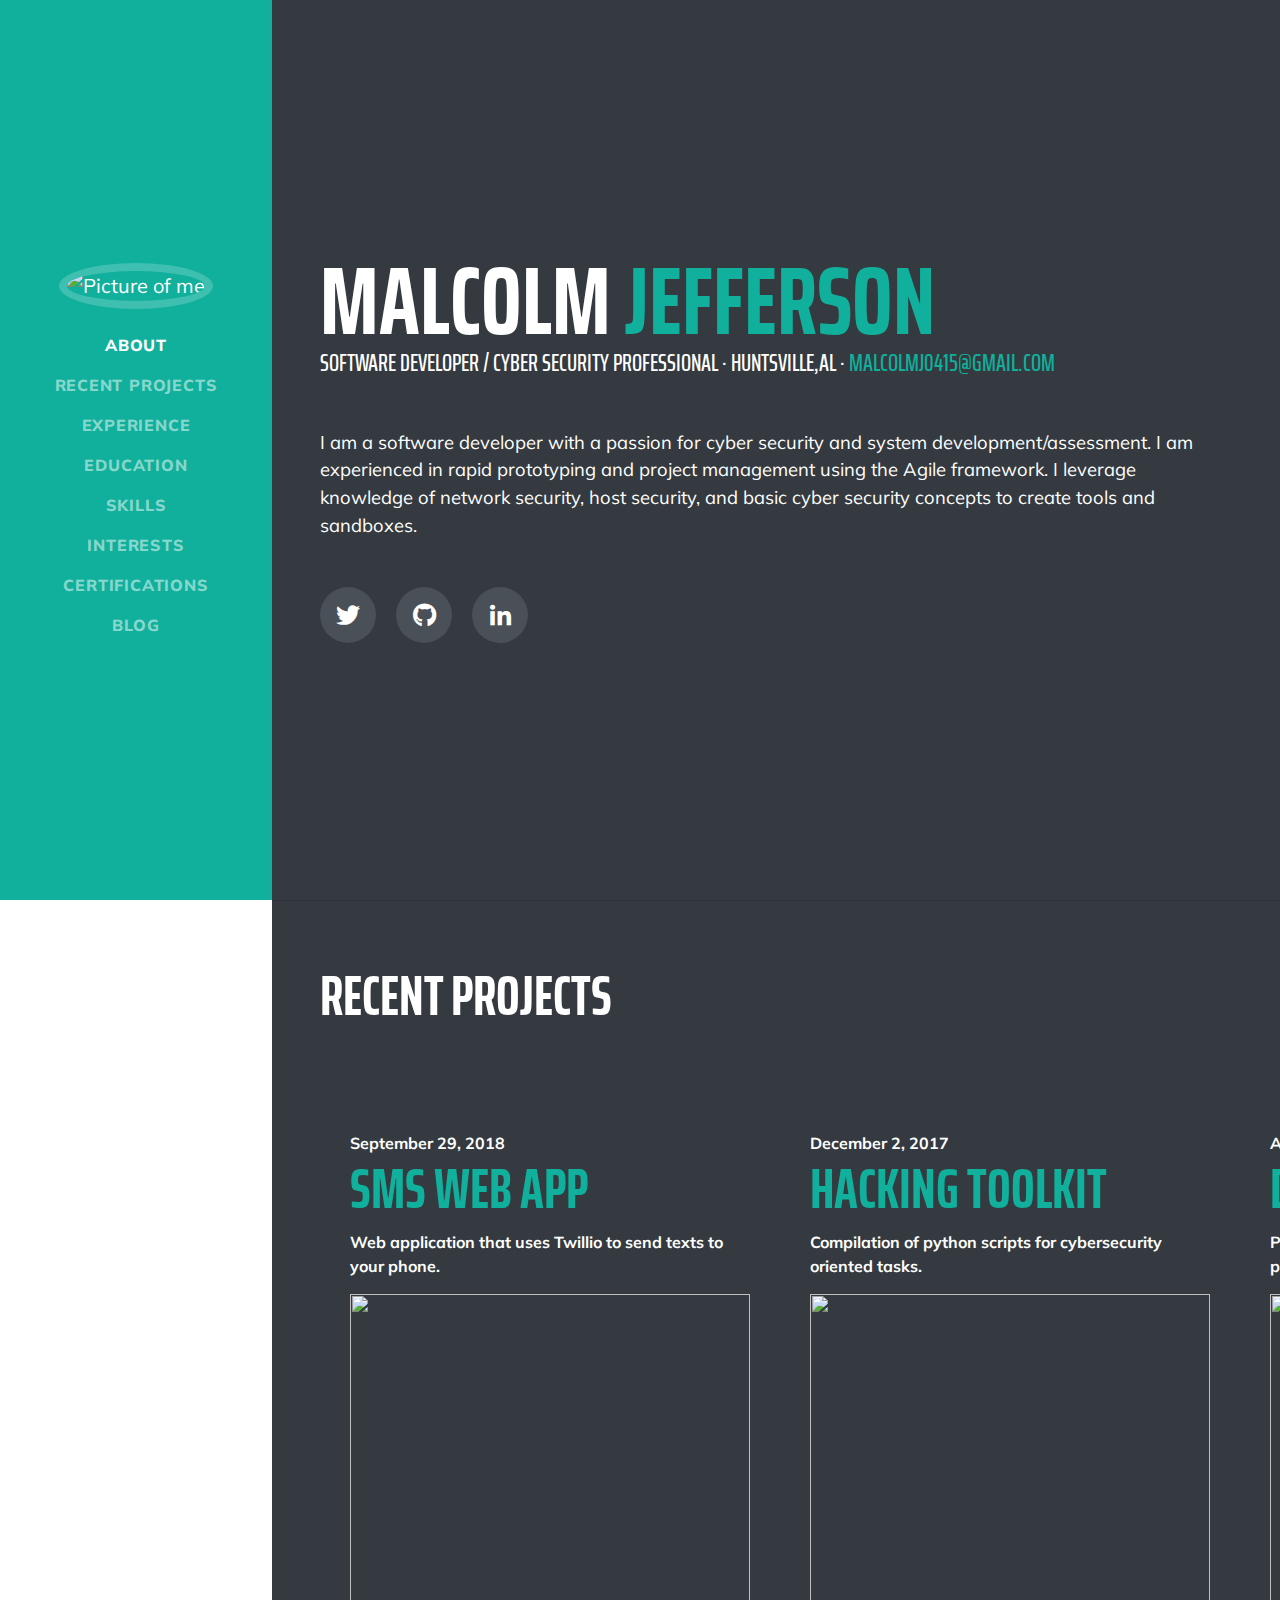
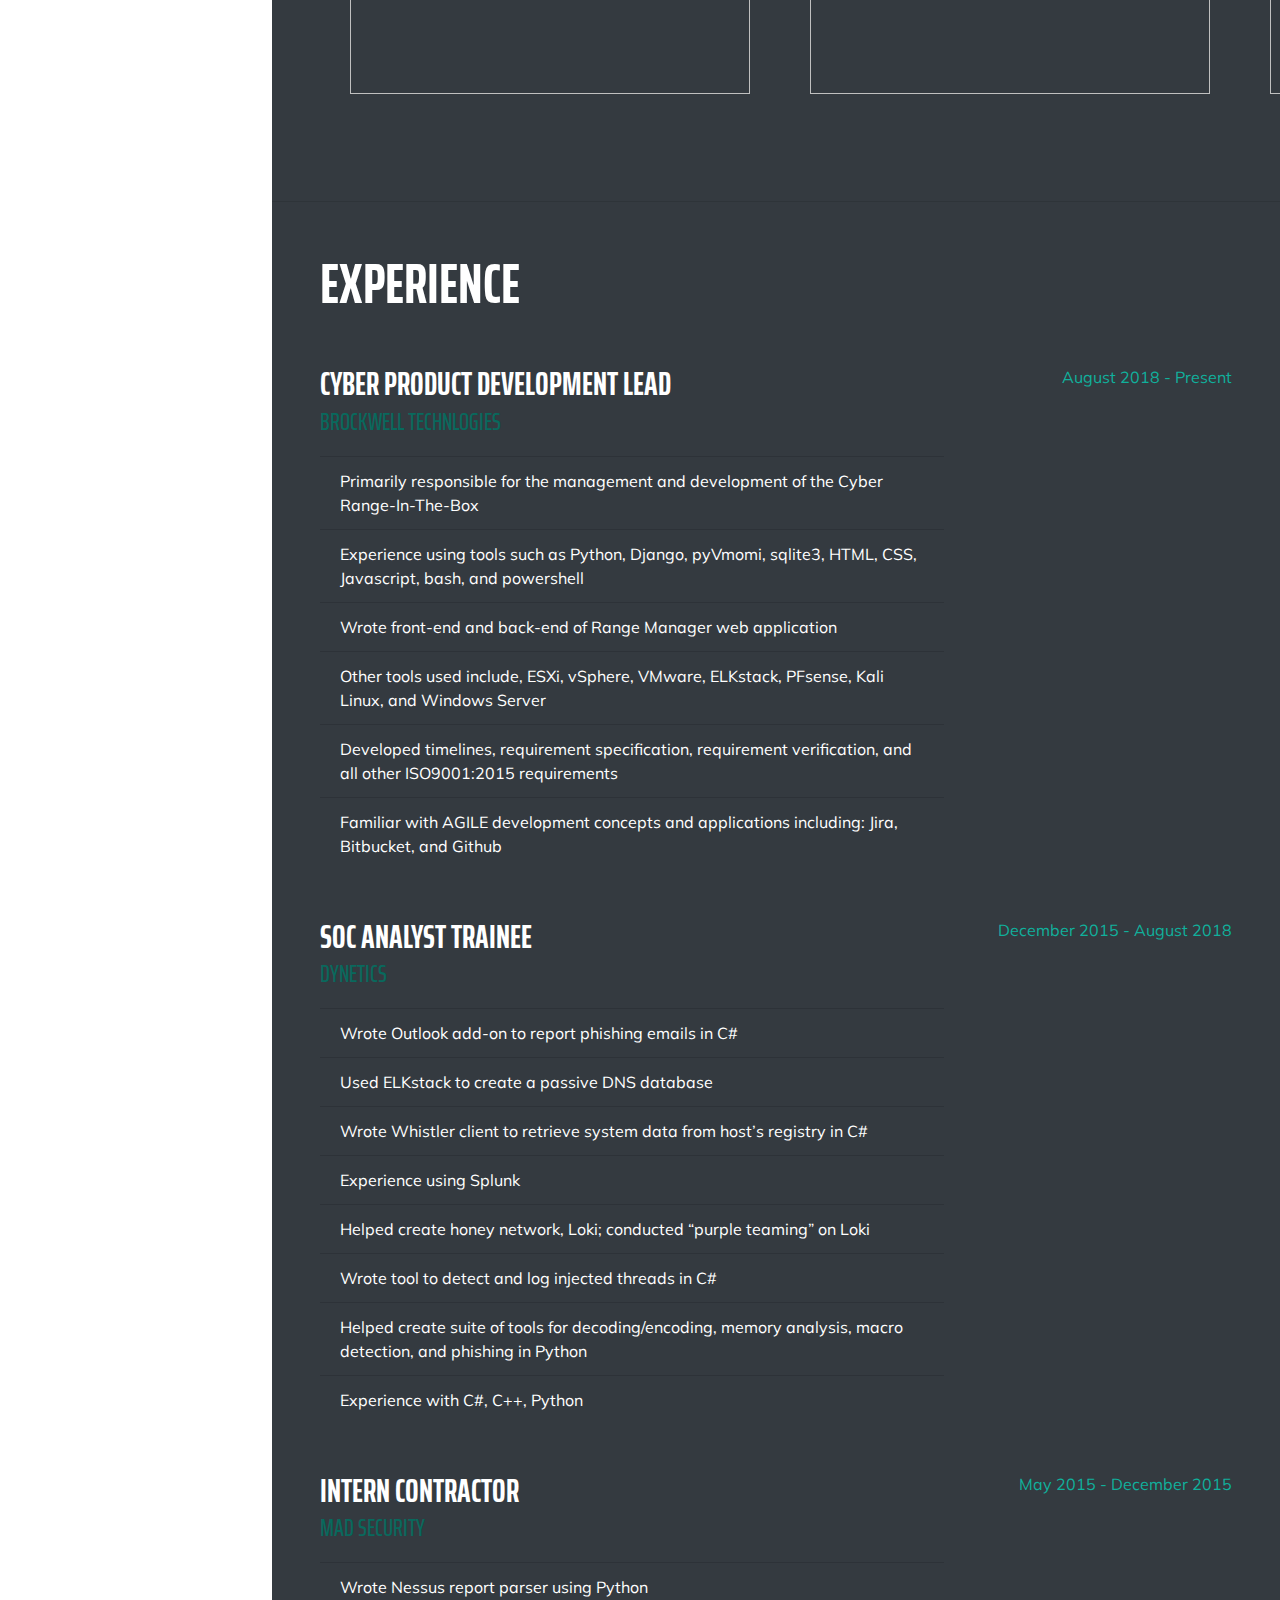
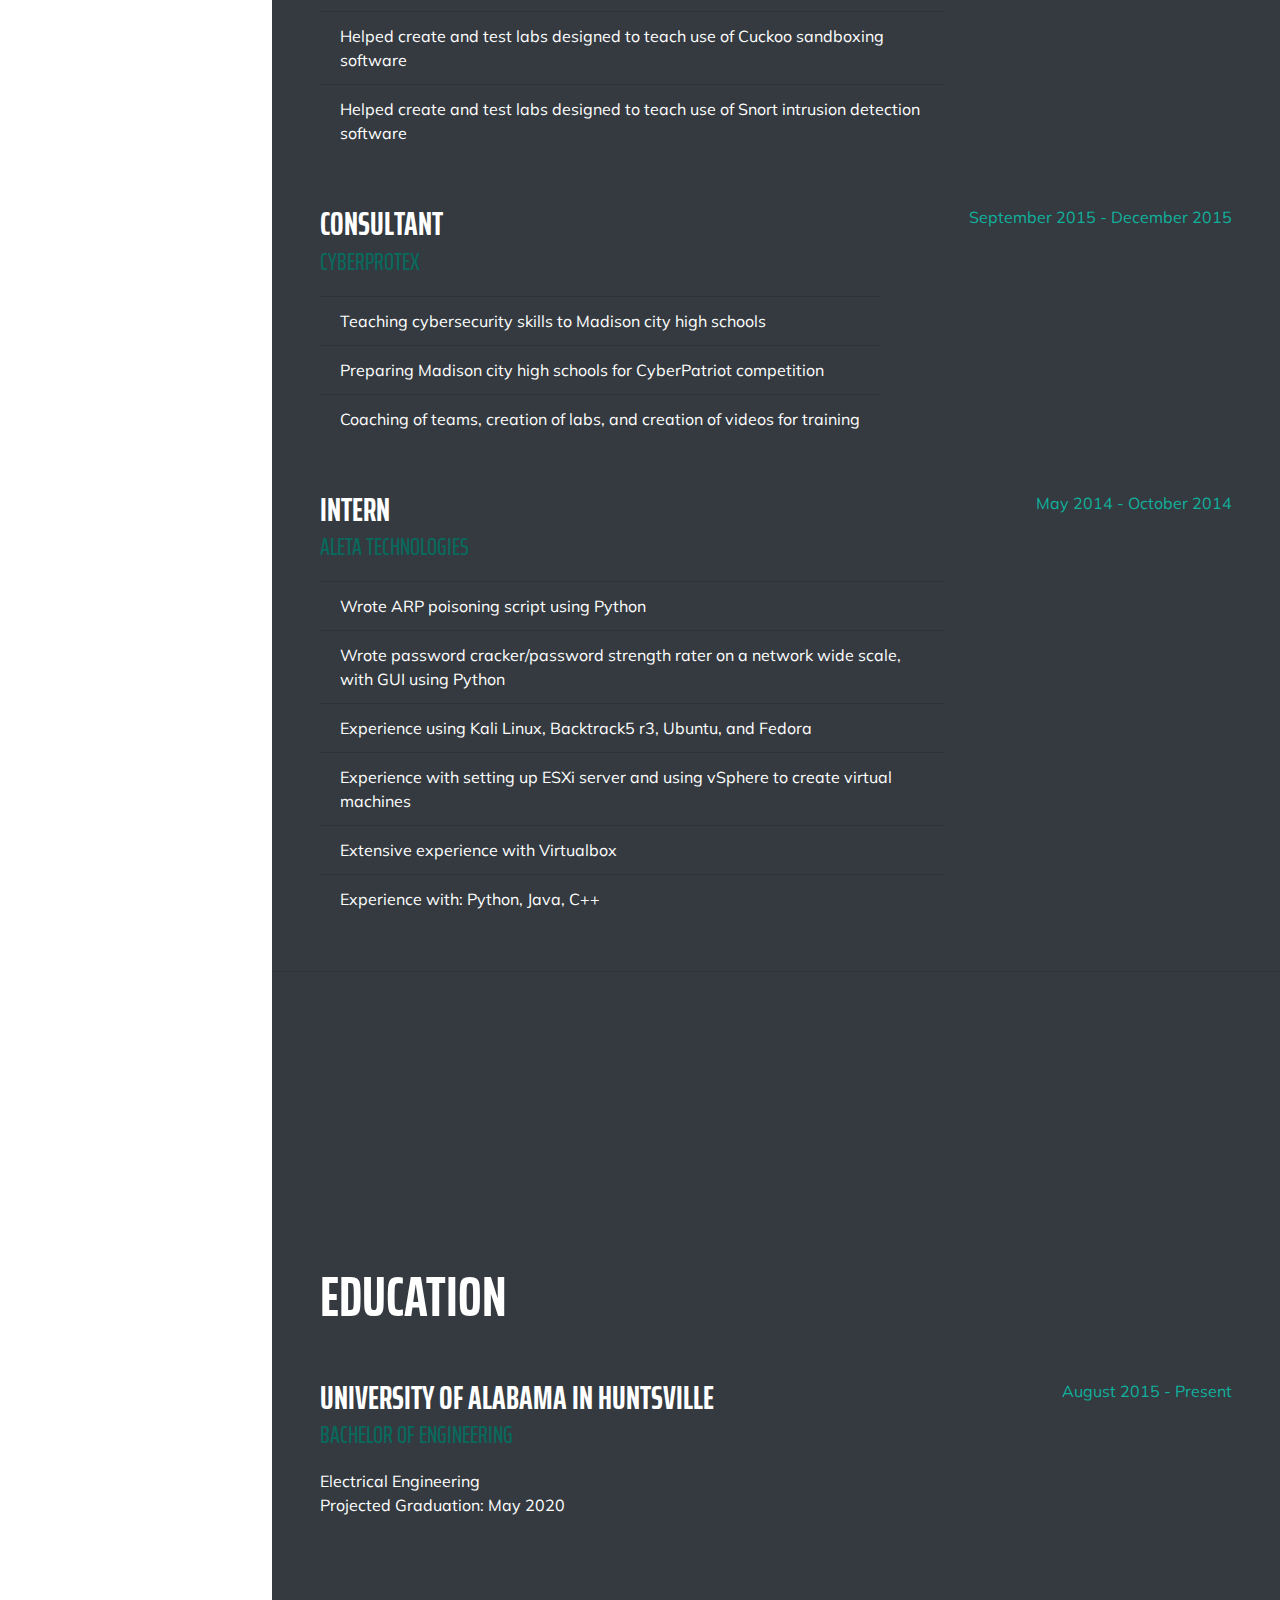
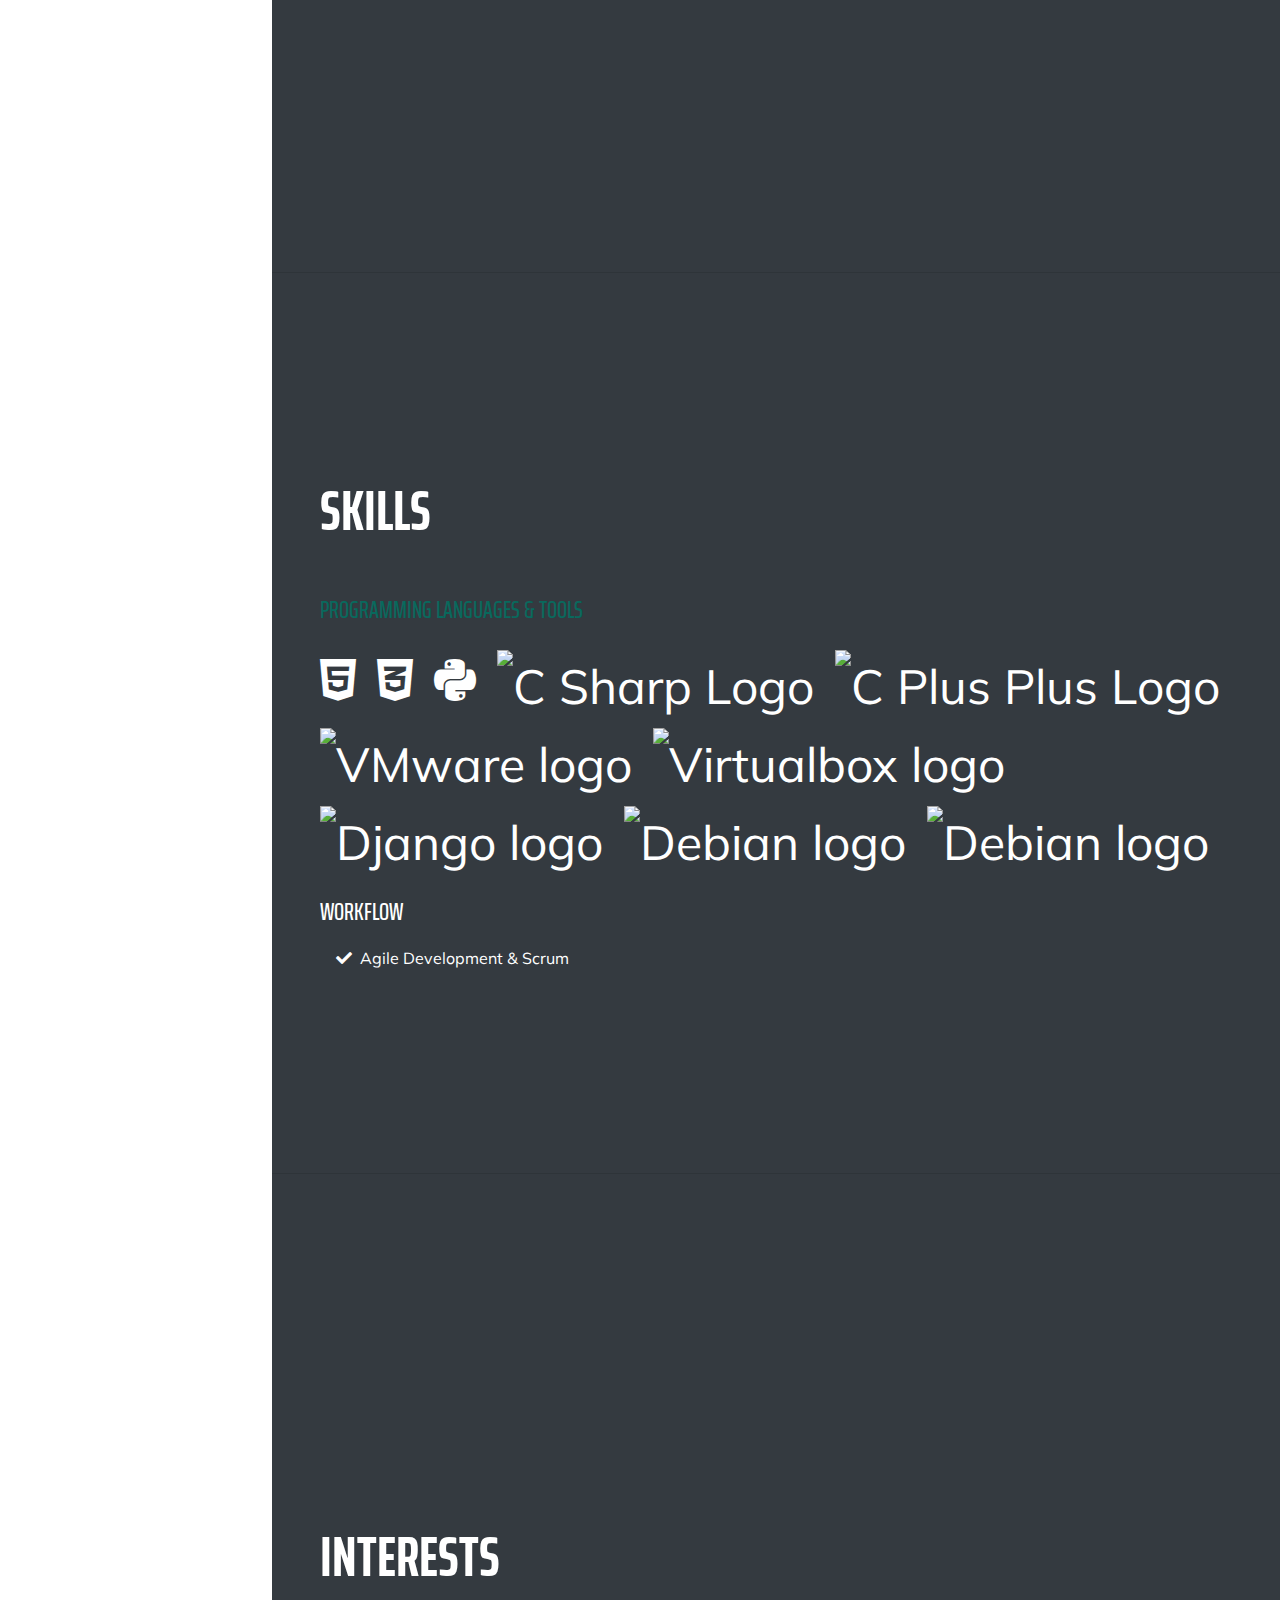
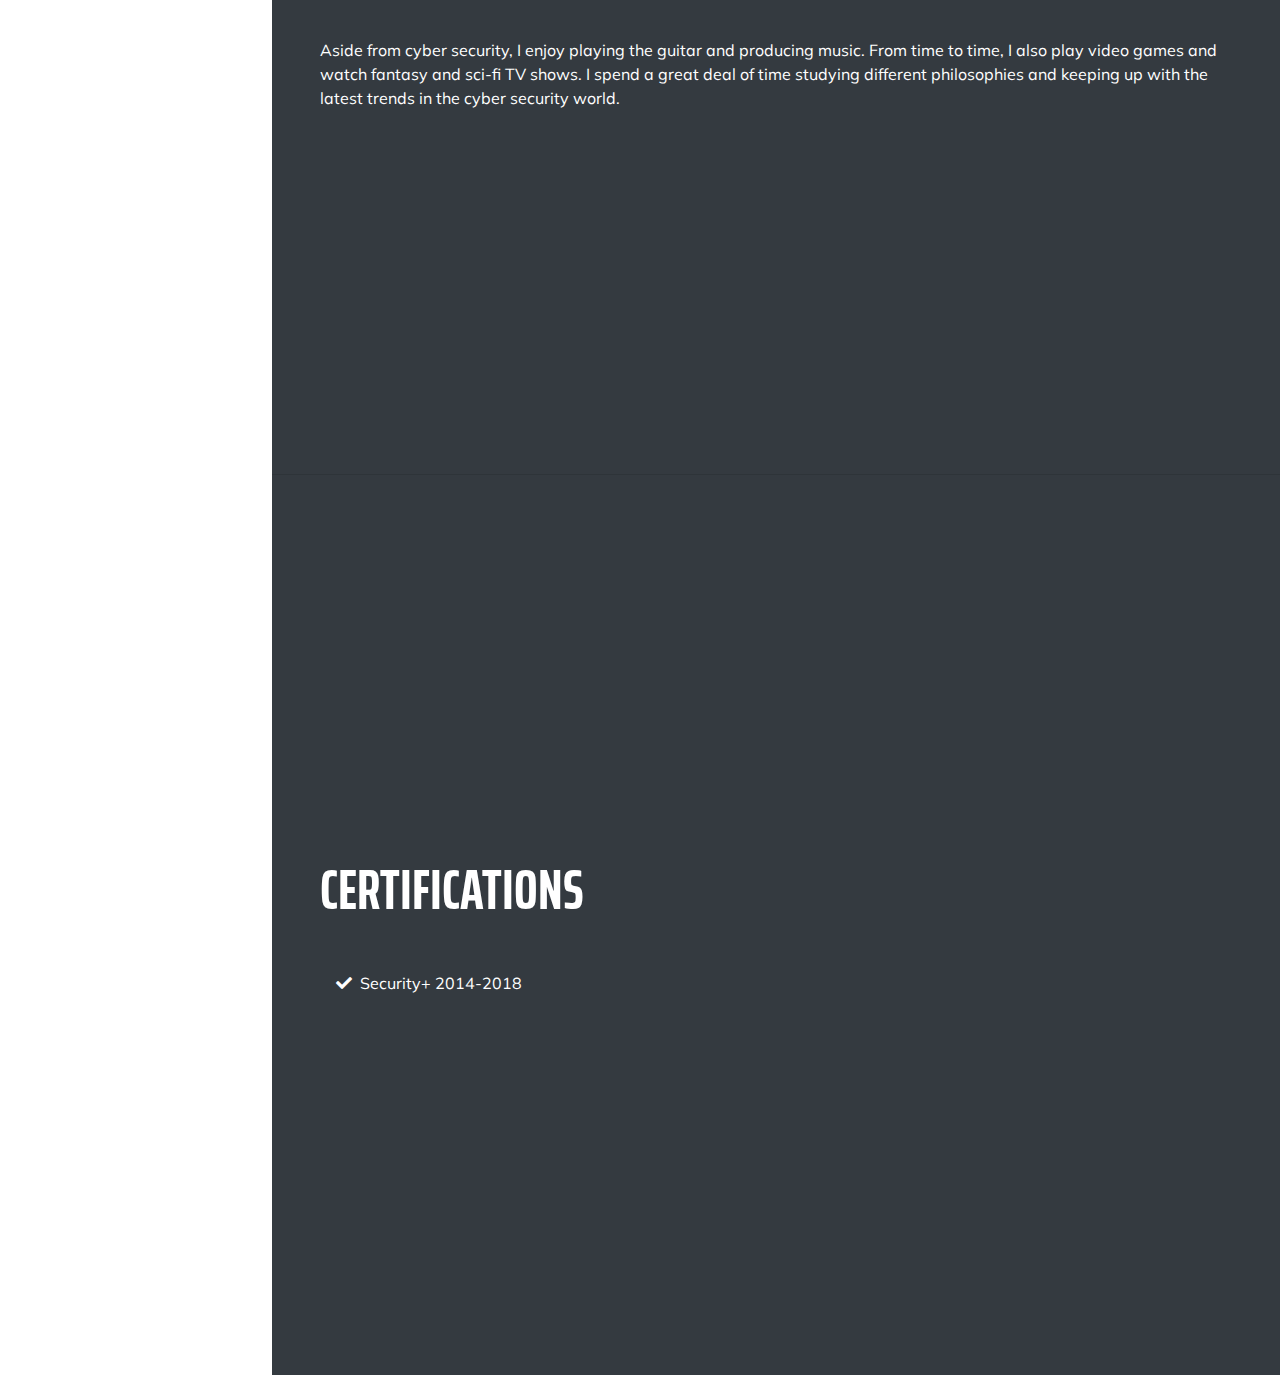
==== templates/portfolio/index.html @ f44f9f8c "first commit" ====
<!DOCTYPE html>
<html lang="en">

  <head>

    <meta charset="utf-8">
    <meta name="viewport" content="width=device-width, initial-scale=1, shrink-to-fit=no">
    <meta name="description" content="">
    <meta name="author" content="">

    <title>Portfolio</title>

    <!-- Bootstrap core CSS -->
    <link href="..\..\static\portfolio\vendor\bootstrap\css\bootstrap.min.css" rel="stylesheet">

    <!-- Custom fonts for this template -->
    <link href="https://fonts.googleapis.com/css?family=Saira+Extra+Condensed:500,700" rel="stylesheet">
    <link href="https://fonts.googleapis.com/css?family=Muli:400,400i,800,800i" rel="stylesheet">
    <link href="..\..\static\portfolio\vendor\fontawesome-free\css\all.min.css" rel="stylesheet">

    <!-- Custom styles for this template -->
    <link href="..\..\static\portfolio\css\resume.css" rel="stylesheet">

  </head>

  <body id="page-top">

    <nav class="navbar navbar-expand-lg navbar-dark bg-primary fixed-top" id="sideNav">
      <a class="navbar-brand js-scroll-trigger" href="#page-top">
        <span class="d-block d-lg-none">Malcolm Jefferson</span>
        <span class="d-none d-lg-block">
          <img class="img-fluid img-profile rounded-circle mx-auto mb-2" src="https://random-library.weebly.com/uploads/9/9/6/4/99641300/editor/fb-img-1457721969929.jpeg?1485834573" alt="Picture of me">
        </span>
      </a>
      <button class="navbar-toggler" type="button" data-toggle="collapse" data-target="#navbarSupportedContent" aria-controls="navbarSupportedContent" aria-expanded="false" aria-label="Toggle navigation">
        <span class="navbar-toggler-icon"></span>
      </button>
      <div class="collapse navbar-collapse" id="navbarSupportedContent">
        <ul class="navbar-nav">
          <li class="nav-item">
            <a class="nav-link js-scroll-trigger" href="#about">About</a>
          </li>
          <li class="nav-item">
              <a class="nav-link js-scroll-trigger" href="#RecentProjects">Recent Projects</a>
            </li>
          <li class="nav-item">
            <a class="nav-link js-scroll-trigger" href="#experience">Experience</a>
          </li>
          <li class="nav-item">
            <a class="nav-link js-scroll-trigger" href="#education">Education</a>
          </li>
          <li class="nav-item">
            <a class="nav-link js-scroll-trigger" href="#skills">Skills</a>
          </li>
          <li class="nav-item">
            <a class="nav-link js-scroll-trigger" href="#interests">Interests</a>
          </li>
          <li class="nav-item">
            <a class="nav-link js-scroll-trigger" href="#certifications">Certifications</a>
          </li>
          <li class="nav-item">
            <a class="nav-link js-scroll-trigger" href="https://random-library.weebly.com/" target="_blank">Blog</a>
          </li>
        </ul>
      </div>
    </nav>

    <div class="container-fluid p-0" style="background-color: #343a40;">

      <section class="resume-section p-3 p-lg-5 d-flex d-column" id="about">
        <div class="my-auto">
          <h1 class="mb-0">Malcolm
            <span class="text-primary">Jefferson</span>
          </h1>
          <div class="subheading mb-5">Software Developer / Cyber Security Professional · Huntsville,AL ·
            <a href="malcolmj0415@gmail.com">malcolmj0415@gmail.com</a>
          </div>
          <p class="lead mb-5">I am a software developer with a passion for cyber security and system development/assessment.
            I am experienced in rapid prototyping and project management using the Agile framework. I leverage knowledge of network security, host security, and basic cyber security concepts to create tools and sandboxes.</p>
          <div class="social-icons">
            <a href="https://twitter.com/malcolmj1515?lang=en">
              <i class="fab fa-twitter"></i>
            </a>
            <a href="https://github.com/malcolmjefferson">
              <i class="fab fa-github"></i>
            </a>
            <a href="https://www.linkedin.com/in/malcolm-jefferson-172a39159/">
              <i class="fab fa-linkedin-in"></i>
            </a>
          </div>
        </div>
      </section>

      <hr class="m-0">

      <section class="resume-section p-3 p-lg-5 d-flex flex-column" id="RecentProjects">
        <div class="my-auto">
          <h2 class="mb-5">Recent Projects</h2>
          <table class="table table-borderless">
            <tr>
              <th scope="col" style = "padding:30px;">
              <article class="post featured">
                  <header class="major">
                    <span class="date">September 29, 2018</span>
                    <h2><a href="https://github.com/malcolmjefferson/Text_Sender">SMS Web App</a></h2>
                    <p>Web application that uses Twillio to send texts to your phone.</p>
                  </header>
                  <a href="https://github.com/malcolmjefferson/Text_Sender" class="image main"><img style = "width:400px;height:400px;" src="https://images.unsplash.com/photo-1512054502232-10a0a035d672?ixlib=rb-1.2.1&ixid=eyJhcHBfaWQiOjEyMDd9&auto=format&fit=crop&w=800&q=80" alt=""></a>
                </article>
              </th>
                &nbsp;
                <th scope="col" style = "padding:30px;">
                <article class="post featured">
                    <header class="major">
                      <span class="date">December 2, 2017</span>
                      <h2><a href="https://github.com/malcolmjefferson/SecurityScripts">Hacking Toolkit</a></h2>
                      <p>Compilation of python scripts for cybersecurity oriented tasks.</p>
                    </header>
                    <a href="https://github.com/malcolmjefferson/SecurityScripts" class="image main"><img style = "width:400px;height:400px;" src="https://images.unsplash.com/photo-1536242918817-db5e93c7a0e4?ixlib=rb-1.2.1&ixid=eyJhcHBfaWQiOjEyMDd9&auto=format&fit=crop&w=1050&q=80" alt=""></a>
                  </article>
                  </th>
                  &nbsp;
                <th scope="col" style = "padding:30px;">
              <article class="post featured">
                  <header class="major">
                    <span class="date">April 25, 2017</span>
                    <h2><a href="https://github.com/malcolmjefferson/DLLInjection---CreateRemoteThread-and-LoadLibrary-Method">DLL Injection</a></h2>
                    <p>Practice injecting DLLs and code into running processes.</p>
                  </header>
                  <a href="https://github.com/malcolmjefferson/DLLInjection---CreateRemoteThread-and-LoadLibrary-Method" class="image main"><img style = "width:400px;height:400px;" src="https://images.unsplash.com/photo-1525373698358-041e3a460346?ixlib=rb-1.2.1&ixid=eyJhcHBfaWQiOjEyMDd9&auto=format&fit=crop&w=700&q=80" alt=""></a>
                </th>
              </tr>
                </article>
          </table>
        </div>
      </section>

      <hr class="m-0">

      <section class="resume-section p-3 p-lg-5 d-flex flex-column" id="experience">
        <div class="my-auto">
          <h2 class="mb-5">Experience</h2>

          <div class="resume-item d-flex flex-column flex-md-row mb-5">
            <div class="resume-content mr-auto">
              <h3 class="mb-0">Cyber Product Development Lead</h3>
              <div class="subheading mb-3" style="color: #09695d">Brockwell Technlogies</div>
              <ul class="list-group list-group-flush">
                <li class="list-group-item">Primarily responsible for the management and development of the Cyber Range-In-The-Box</li>
                <li class="list-group-item">Experience using tools such as Python, Django, pyVmomi, sqlite3, HTML, CSS, Javascript, bash, and powershell</li>
                <li class="list-group-item">Wrote front-end and back-end of Range Manager web application </li>
                <li class="list-group-item">Other tools used include, ESXi, vSphere, VMware, ELKstack, PFsense, Kali Linux, and Windows Server </li>
                <li class="list-group-item">Developed timelines, requirement specification, requirement verification, and all other ISO9001:2015 requirements </li>
                <li class="list-group-item">Familiar with AGILE development concepts and applications including: Jira, Bitbucket, and Github  </li>
              </ul>
            </div>
            <div class="resume-date text-md-right">
              <span class="text-primary">August 2018 - Present</span>
            </div>
          </div>

          <div class="resume-item d-flex flex-column flex-md-row mb-5">
            <div class="resume-content mr-auto">
              <h3 class="mb-0">SOC Analyst Trainee</h3>
              <div class="subheading mb-3" style="color: #09695d">Dynetics</div>
              <ul class="list-group list-group-flush">
                <li class="list-group-item">Wrote Outlook add-on to report phishing emails in C#</li>
                <li class="list-group-item">Used ELKstack to create a passive DNS database</li>
                <li class="list-group-item">Wrote Whistler client to retrieve system data from host’s registry in C#</li>
                <li class="list-group-item">Experience using Splunk</li>
                <li class="list-group-item">Helped create honey network, Loki; conducted “purple teaming” on Loki</li>
                <li class="list-group-item">Wrote tool to detect and log injected threads in C#</li>
                <li class="list-group-item">Helped create suite of tools for decoding/encoding, memory analysis, macro detection, and phishing in Python</li>
                <li class="list-group-item">Experience with C#, C++, Python</li>
              </ul>
            </div>
            <div class="resume-date text-md-right">
              <span class="text-primary">December 2015 - August 2018</span>
            </div>
          </div>

          <div class="resume-item d-flex flex-column flex-md-row mb-5">
            <div class="resume-content mr-auto">
              <h3 class="mb-0">Intern Contractor</h3>
              <div class="subheading mb-3" style="color: #09695d">MAD Security</div>
              <ul class="list-group list-group-flush">
                <li class="list-group-item">Wrote Nessus report parser using Python</li>
                <li class="list-group-item">Helped create and test labs designed to teach use of Cuckoo sandboxing software</li>
                <li class="list-group-item"> Helped create and test labs designed to teach use of Snort intrusion detection software</li>
              </ul>
            </div>
            <div class="resume-date text-md-right">
              <span class="text-primary">May 2015 - December 2015</span>
            </div>
          </div>

          <div class="resume-item d-flex flex-column flex-md-row mb-5">
              <div class="resume-content mr-auto">
                <h3 class="mb-0">Consultant</h3>
                <div class="subheading mb-3" style="color: #09695d">CyberProtex</div>
                <ul class="list-group list-group-flush">
                  <li class="list-group-item">Teaching cybersecurity skills to Madison city high schools </li>
                  <li class="list-group-item">Preparing Madison city high schools for CyberPatriot competition </li>
                  <li class="list-group-item">Coaching of teams, creation of labs, and creation of videos for training </li>
                </ul>
              </div>
              <div class="resume-date text-md-right">
                <span class="text-primary">September 2015 - December 2015</span>
              </div>
            </div>

          <div class="resume-item d-flex flex-column flex-md-row">
            <div class="resume-content mr-auto">
              <h3 class="mb-0">Intern</h3>
              <div class="subheading mb-3" style="color: #09695d">Aleta Technologies</div>
              <ul class="list-group list-group-flush">
                <li class="list-group-item">Wrote ARP poisoning script using Python</li>
                <li class="list-group-item">Wrote password cracker/password strength rater on a network wide scale, with GUI using Python</li>
                <li class="list-group-item">Experience using Kali Linux, Backtrack5 r3, Ubuntu, and Fedora</li>
                <li class="list-group-item">Experience with setting up ESXi server and using vSphere to create virtual machines</li>
                <li class="list-group-item">Extensive experience with Virtualbox</li>
                <li class="list-group-item">Experience with: Python, Java, C++</li>
              </ul>
            </div>
            <div class="resume-date text-md-right">
              <span class="text-primary">May 2014 - October 2014</span>
            </div>
          </div>

        </div>

      </section>

      <hr class="m-0">

      <section class="resume-section p-3 p-lg-5 d-flex flex-column" id="education">
        <div class="my-auto">
          <h2 class="mb-5">Education</h2>

          <div class="resume-item d-flex flex-column flex-md-row mb-5">
            <div class="resume-content mr-auto">
              <h3 class="mb-0">University of Alabama in Huntsville</h3>
              <div class="subheading mb-3" style="color: #09695d">Bachelor of Engineering</div>
              <div>Electrical Engineering</div>
              <p>Projected Graduation: May 2020</p>
            </div>
            <div class="resume-date text-md-right">
              <span class="text-primary">August 2015 - Present</span>
            </div>
          </div>

        </div>
      </section>

      <hr class="m-0">

      <section class="resume-section p-3 p-lg-5 d-flex flex-column" id="skills">
        <div class="my-auto">
          <h2 class="mb-5">Skills</h2>

          <div class="subheading mb-3" style="color: #09695d">Programming Languages &amp; Tools</div>
          <ul class="list-inline dev-icons">
            <li class="list-inline-item">
              <i class="fab fa-html5"></i>
            </li>
            <li class="list-inline-item">
              <i class="fab fa-css3-alt"></i>
            </li>
            <li class="list-inline-item">
              <i class="fab fa-python"></i>
            </li>
            <li class="list-inline-item">
              <img src="https://upload.wikimedia.org/wikipedia/commons/4/4f/Csharp_Logo.png" alt="C Sharp Logo" style = "width:75px;height:75px;">
            </li>
            <li class="list-inline-item">
              <img src="https://raw.githubusercontent.com/isocpp/logos/master/cpp_logo.png" alt="C Plus Plus Logo" style = "width:40px;height:40px;">
            </li>
            <li class="list-inline-item">
              <img src="https://www.freepnglogos.com/uploads/vmware-png-logo/vmware-player-for-pc-windows-png-logo-34.png" alt="VMware logo" style = "width:40px;height:40px;">
            </li>
            <li class="list-inline-item">
              <img src="http://upload.wikimedia.org/wikipedia/commons/d/d5/Virtualbox_logo.png" alt="Virtualbox logo" style = "width:40px;height:40px;">
            </li>
            <li class="list-inline-item">
              <img src="https://www.djangoproject.com/m/img/logos/django-logo-negative.png" alt="Django logo" style = "width:60px;height:30px;">
            </li>
            <li class="list-inline-item">
                <img src="https://cdn1.iconfinder.com/data/icons/system-black-circles/512/debian-512.png" alt="Debian logo" style = "width:40px;height:40px;">
            </li>
            <li class="list-inline-item">
                <img src="https://ih0.redbubble.net/image.208539360.1700/sticker,375x360.png" alt="Debian logo" style = "width:40px;height:40px;">
            </li>
          </ul>

          <div class="subheading mb-3">Workflow</div>
          <ul class="fa-ul mb-0">
            <li>
              <i class="fa-li fa fa-check"></i>
              Agile Development &amp; Scrum</li>
          </ul>
        </div>
      </section>

      <hr class="m-0">

      <section class="resume-section p-3 p-lg-5 d-flex flex-column" id="interests">
        <div class="my-auto">
          <h2 class="mb-5">Interests</h2>
        <p>Aside from cyber security, I enjoy playing the guitar and producing music. From time to time, I also play video games and watch fantasy and sci-fi TV shows. I spend a great deal of time studying different philosophies and keeping up with the latest trends in the cyber security world.</p> 
        </div>
      </section>

      <hr class="m-0">

      <section class="resume-section p-3 p-lg-5 d-flex flex-column" id="certifications">
        <div class="my-auto">
          <h2 class="mb-5">Certifications</h2>
          <ul class="fa-ul mb-0">
              <li>
                  <i class="fa-li fa fa-check"></i>
                  Security+ 2014-2018</li>
          </ul>
        </div>
      </section>

    </div>

    <!-- Bootstrap core JavaScript -->
    <script src="..\..\static\portfolio\vendor\jquery\jquery.min.js"></script>
    <script src="..\..\static\portfolio\vendor\bootstrap\js\bootstrap.bundle.min.js"></script>

    <!-- Plugin JavaScript -->
    <script src="..\..\static\portfolio\vendor\jquery-easing\jquery.easing.min.js"></script>

    <!-- Custom scripts for this template -->
    <script src="..\..\static\portfolio\js\resume.min.js"></script>

  </body>

</html>
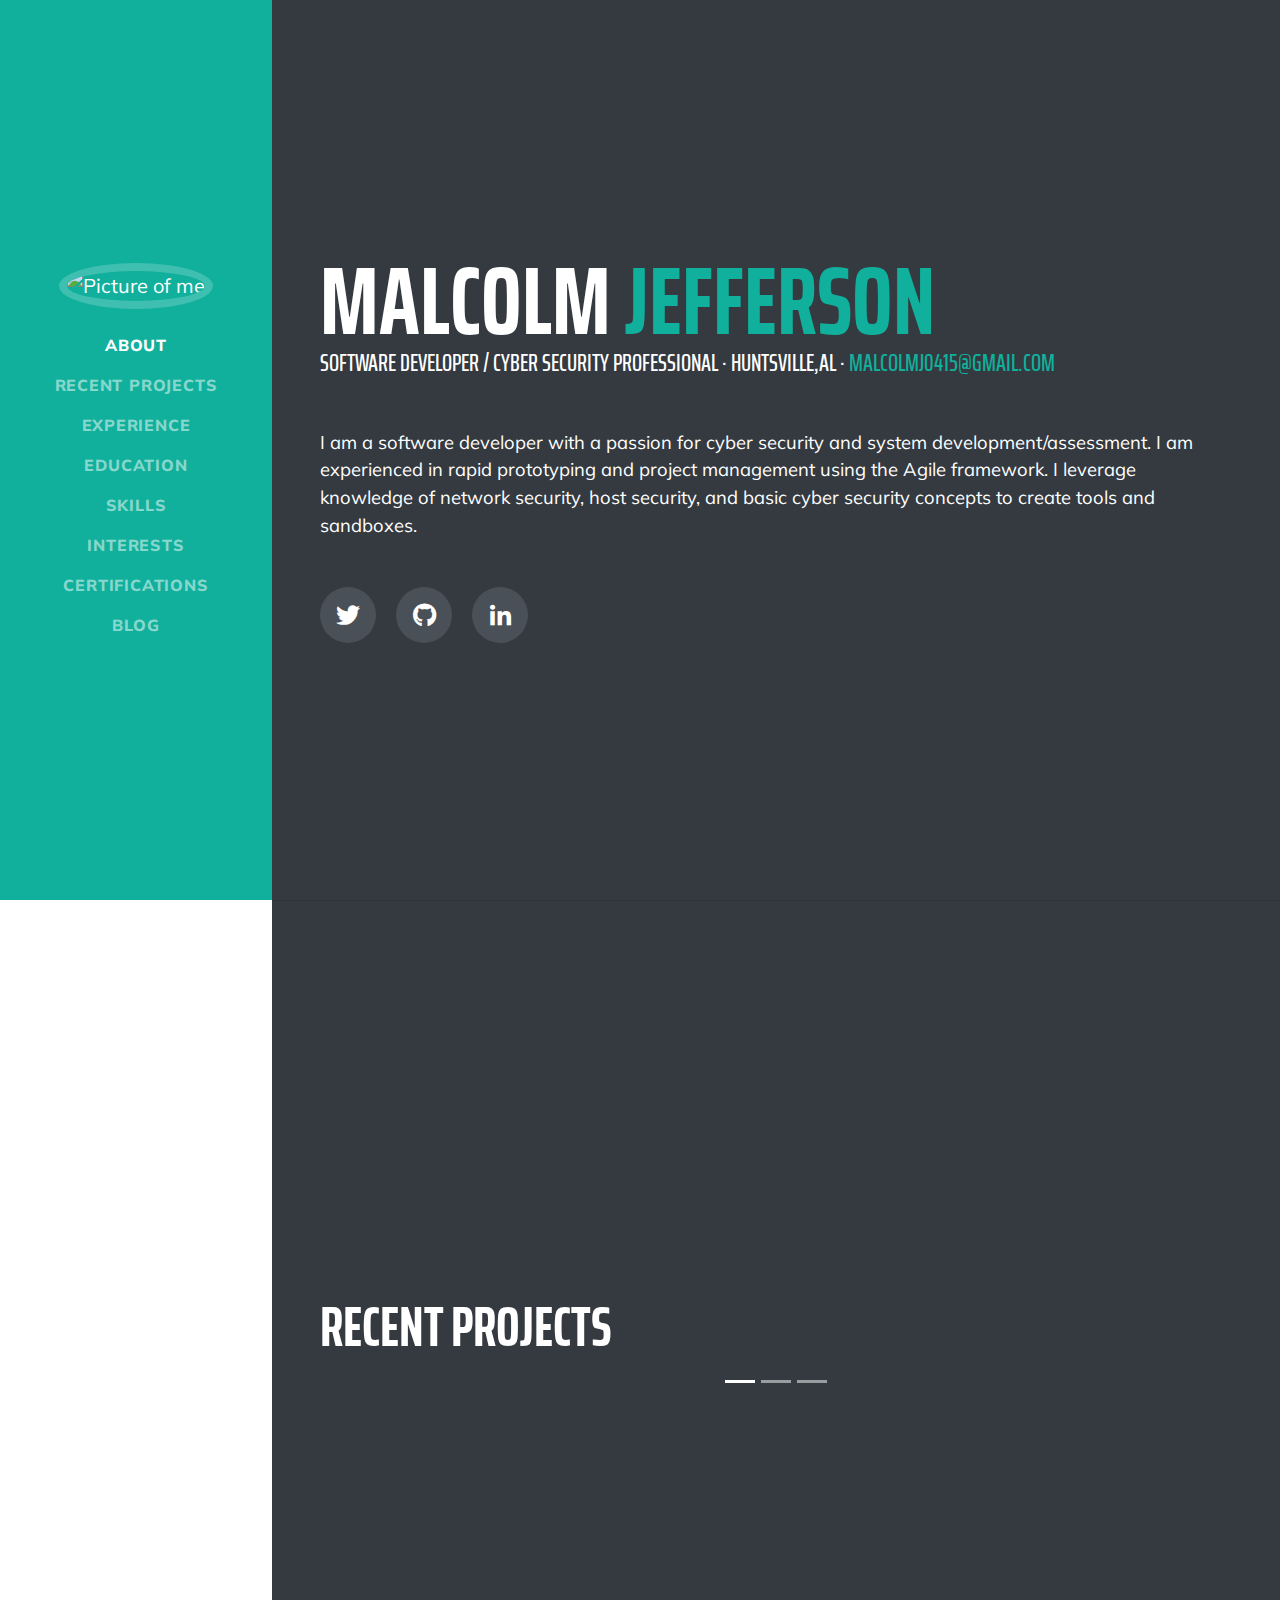
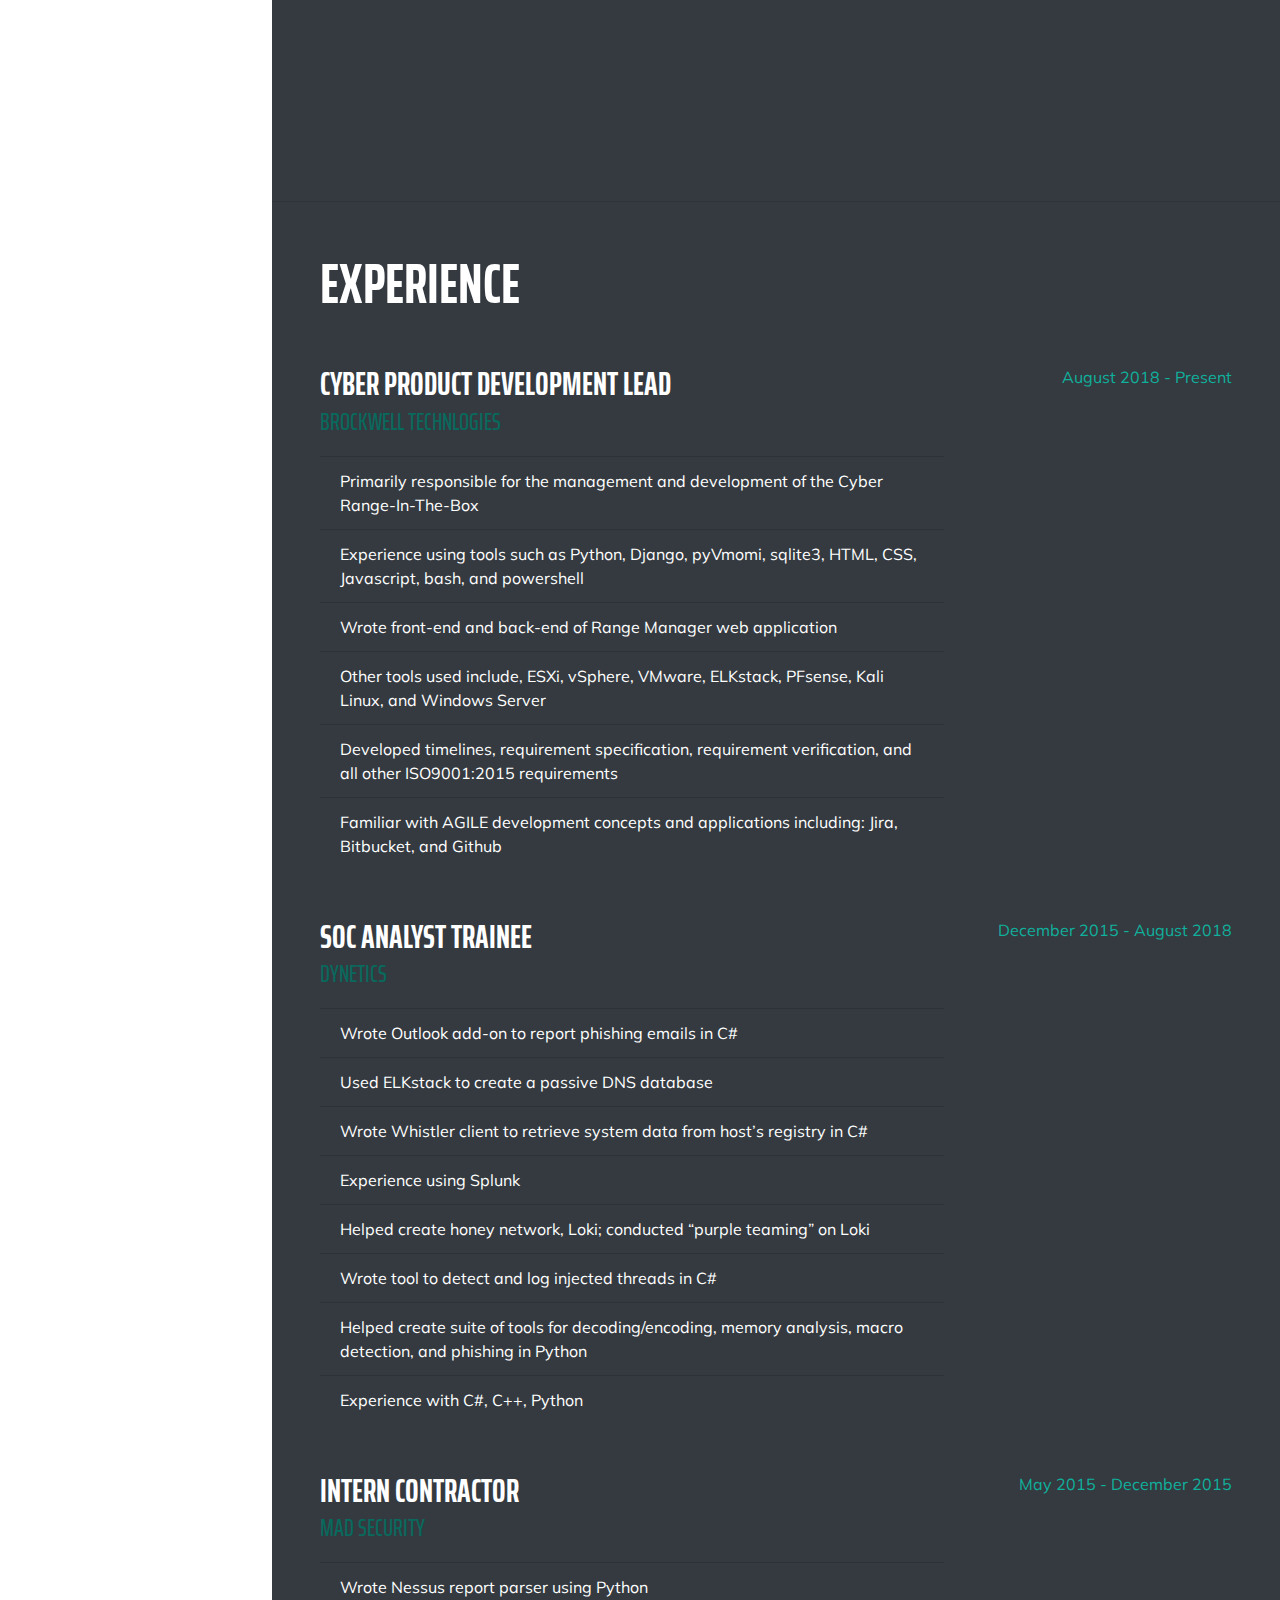
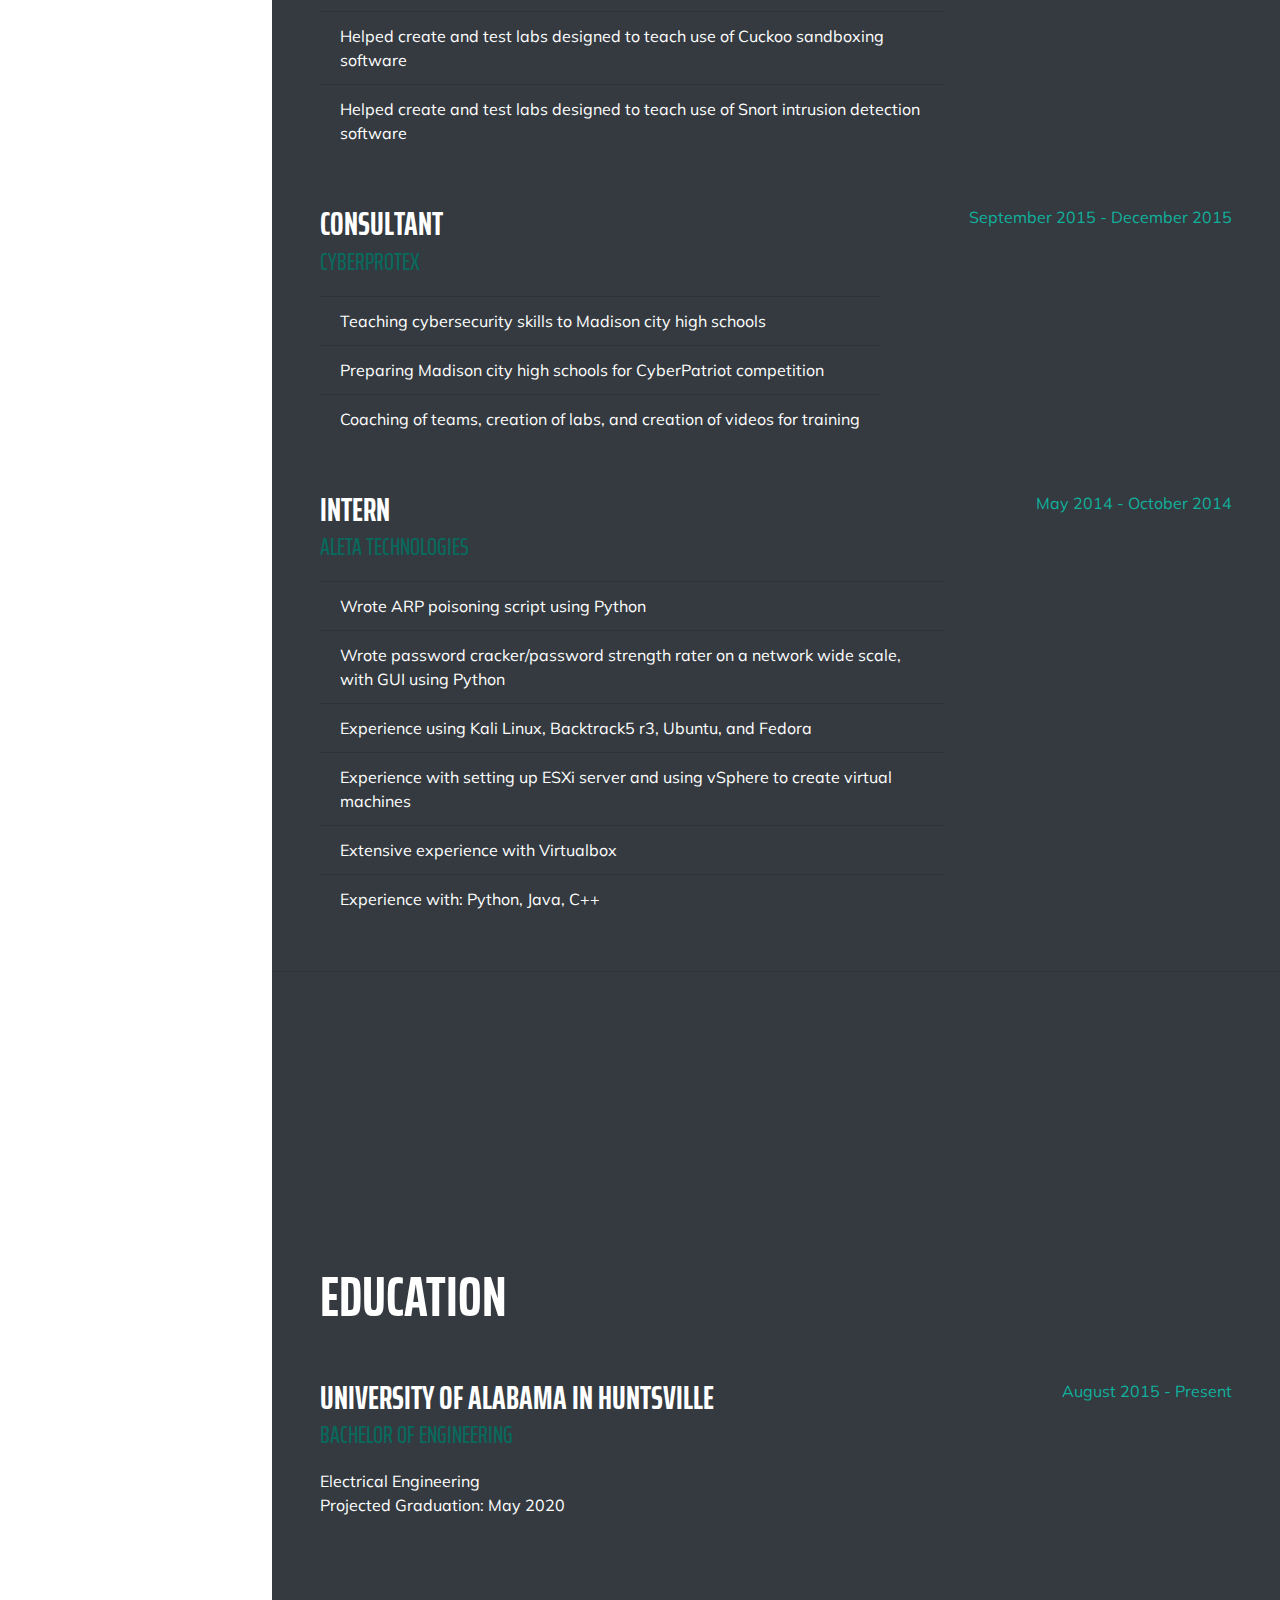
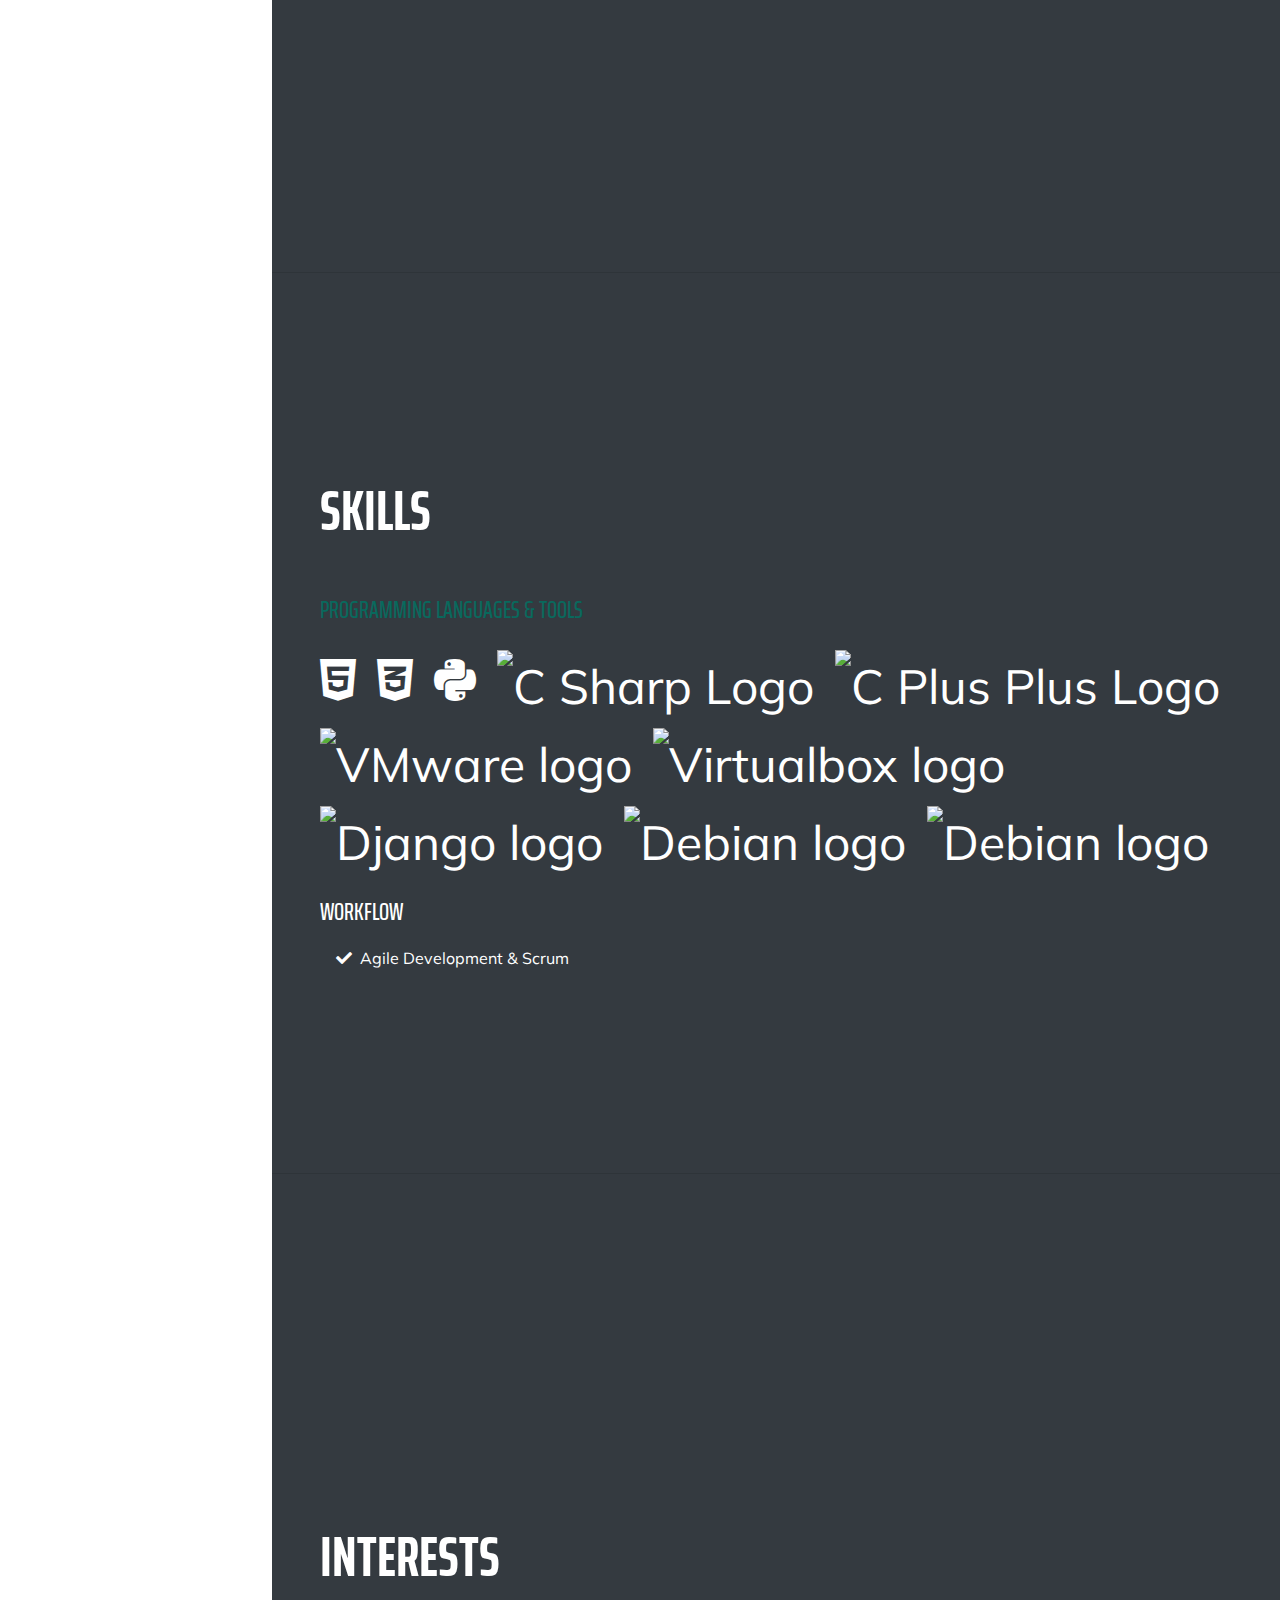
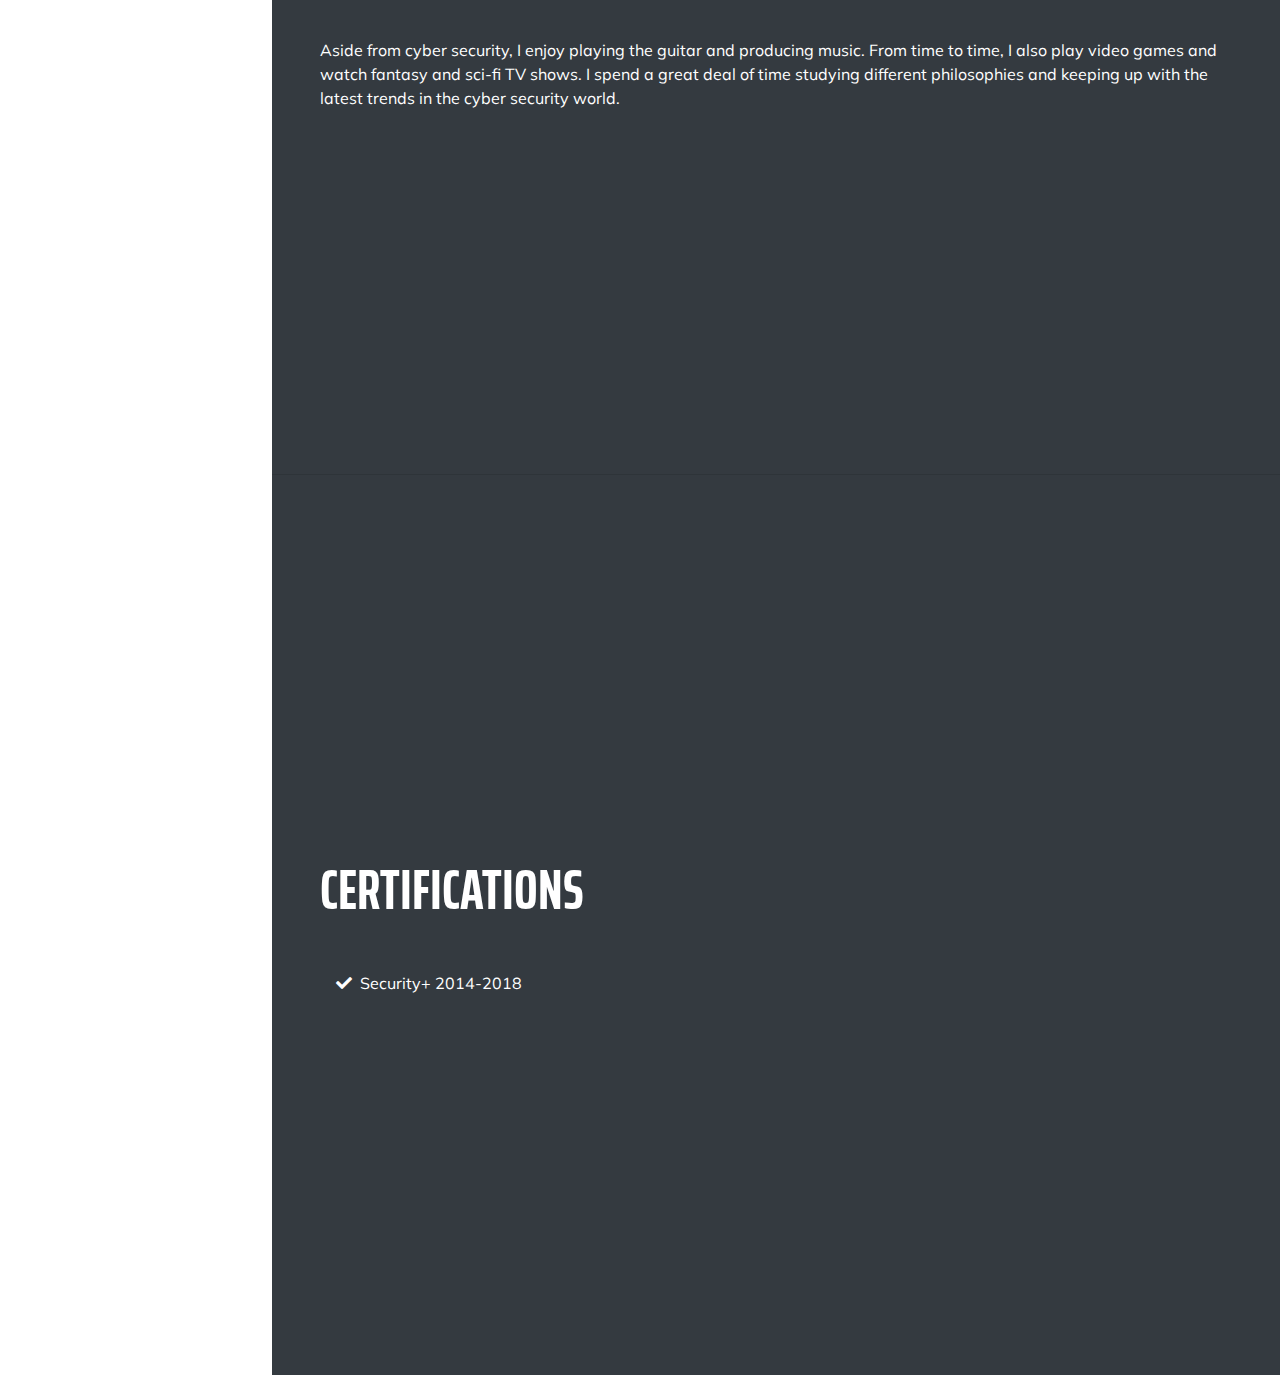
==== commit 1b9ecd04: "fix for mobile" ====
--- a/templates/portfolio/index.html
+++ b/templates/portfolio/index.html
@@ -29,7 +29,7 @@
       <a class="navbar-brand js-scroll-trigger" href="#page-top">
         <span class="d-block d-lg-none">Malcolm Jefferson</span>
         <span class="d-none d-lg-block">
-          <img class="img-fluid img-profile rounded-circle mx-auto mb-2" src="https://random-library.weebly.com/uploads/9/9/6/4/99641300/editor/fb-img-1457721969929.jpeg?1485834573" alt="Picture of me">
+          <img class="img-fluid img-profile img-responsive rounded-circle mx-auto mb-2" src="https://random-library.weebly.com/uploads/9/9/6/4/99641300/editor/fb-img-1457721969929.jpeg?1485834573" alt="Picture of me">
         </span>
       </a>
       <button class="navbar-toggler" type="button" data-toggle="collapse" data-target="#navbarSupportedContent" aria-controls="navbarSupportedContent" aria-expanded="false" aria-label="Toggle navigation">
@@ -96,42 +96,36 @@
       <section class="resume-section p-3 p-lg-5 d-flex flex-column" id="RecentProjects">
         <div class="my-auto">
           <h2 class="mb-5">Recent Projects</h2>
-          <table class="table table-borderless">
-            <tr>
-              <th scope="col" style = "padding:30px;">
-              <article class="post featured">
-                  <header class="major">
-                    <span class="date">September 29, 2018</span>
-                    <h2><a href="https://github.com/malcolmjefferson/Text_Sender">SMS Web App</a></h2>
-                    <p>Web application that uses Twillio to send texts to your phone.</p>
-                  </header>
-                  <a href="https://github.com/malcolmjefferson/Text_Sender" class="image main"><img style = "width:400px;height:400px;" src="https://images.unsplash.com/photo-1512054502232-10a0a035d672?ixlib=rb-1.2.1&ixid=eyJhcHBfaWQiOjEyMDd9&auto=format&fit=crop&w=800&q=80" alt=""></a>
-                </article>
-              </th>
-                &nbsp;
-                <th scope="col" style = "padding:30px;">
-                <article class="post featured">
-                    <header class="major">
-                      <span class="date">December 2, 2017</span>
-                      <h2><a href="https://github.com/malcolmjefferson/SecurityScripts">Hacking Toolkit</a></h2>
-                      <p>Compilation of python scripts for cybersecurity oriented tasks.</p>
-                    </header>
-                    <a href="https://github.com/malcolmjefferson/SecurityScripts" class="image main"><img style = "width:400px;height:400px;" src="https://images.unsplash.com/photo-1536242918817-db5e93c7a0e4?ixlib=rb-1.2.1&ixid=eyJhcHBfaWQiOjEyMDd9&auto=format&fit=crop&w=1050&q=80" alt=""></a>
-                  </article>
-                  </th>
-                  &nbsp;
-                <th scope="col" style = "padding:30px;">
-              <article class="post featured">
-                  <header class="major">
-                    <span class="date">April 25, 2017</span>
-                    <h2><a href="https://github.com/malcolmjefferson/DLLInjection---CreateRemoteThread-and-LoadLibrary-Method">DLL Injection</a></h2>
-                    <p>Practice injecting DLLs and code into running processes.</p>
-                  </header>
-                  <a href="https://github.com/malcolmjefferson/DLLInjection---CreateRemoteThread-and-LoadLibrary-Method" class="image main"><img style = "width:400px;height:400px;" src="https://images.unsplash.com/photo-1525373698358-041e3a460346?ixlib=rb-1.2.1&ixid=eyJhcHBfaWQiOjEyMDd9&auto=format&fit=crop&w=700&q=80" alt=""></a>
-                </th>
-              </tr>
-                </article>
-          </table>
+          <div id="carouselExampleSlidesOnly" class="carousel slide" data-ride="carousel">
+              <ol class="carousel-indicators">
+                  <li data-target="#Slide1" data-slide-to="0" class="active"></li>
+                  <li data-target="#Slide2" data-slide-to="1"></li>
+                  <li data-target="#Slide3" data-slide-to="2"></li>
+                </ol>
+            <div class="carousel-inner">
+              <div class="carousel-item active">
+                <a href="https://github.com/malcolmjefferson/Text_Sender"><img id="Slide1" class="img-fluid d-block w-100" src="https://images.unsplash.com/photo-1512054502232-10a0a035d672?ixlib=rb-1.2.1&ixid=eyJhcHBfaWQiOjEyMDd9&auto=format&fit=crop&w=800&q=80" alt=""></a>
+                <div class="carousel-caption d-none d-md-block">
+                  <h5>Web application that uses Twillio to send texts to your phone.</h5>
+                  <p>September 29, 2018</p>
+              </div>
+              </div>
+              <div class="carousel-item">
+                <a href="https://github.com/malcolmjefferson/SecurityScripts"><img id="Slide2" class="img-fluid d-block w-100" src="https://images.unsplash.com/photo-1536242918817-db5e93c7a0e4?ixlib=rb-1.2.1&ixid=eyJhcHBfaWQiOjEyMDd9&auto=format&fit=crop&w=1050&q=80" alt=""></a>
+                <div class="carousel-caption d-none d-md-block">
+                  <h5>Compilation of python scripts for cybersecurity oriented tasks.</h5>
+                  <p>December 2, 2017</p>
+              </div>
+            </div>
+              <div class="carousel-item">
+                <a href="https://github.com/malcolmjefferson/DLLInjection---CreateRemoteThread-and-LoadLibrary-Method"><img id="Slide3" class="img-fluid d-block w-100" src="https://images.unsplash.com/photo-1525373698358-041e3a460346?ixlib=rb-1.2.1&ixid=eyJhcHBfaWQiOjEyMDd9&auto=format&fit=crop&w=700&q=80" alt=""></a>
+                <div class="carousel-caption d-none d-md-block">
+                  <h5>Practice injecting DLLs and code into running processes.</h5>
+                  <p>April 25, 2017</p>
+              </div>
+            </div>
+            </div>
+          </div>
         </div>
       </section>
 
